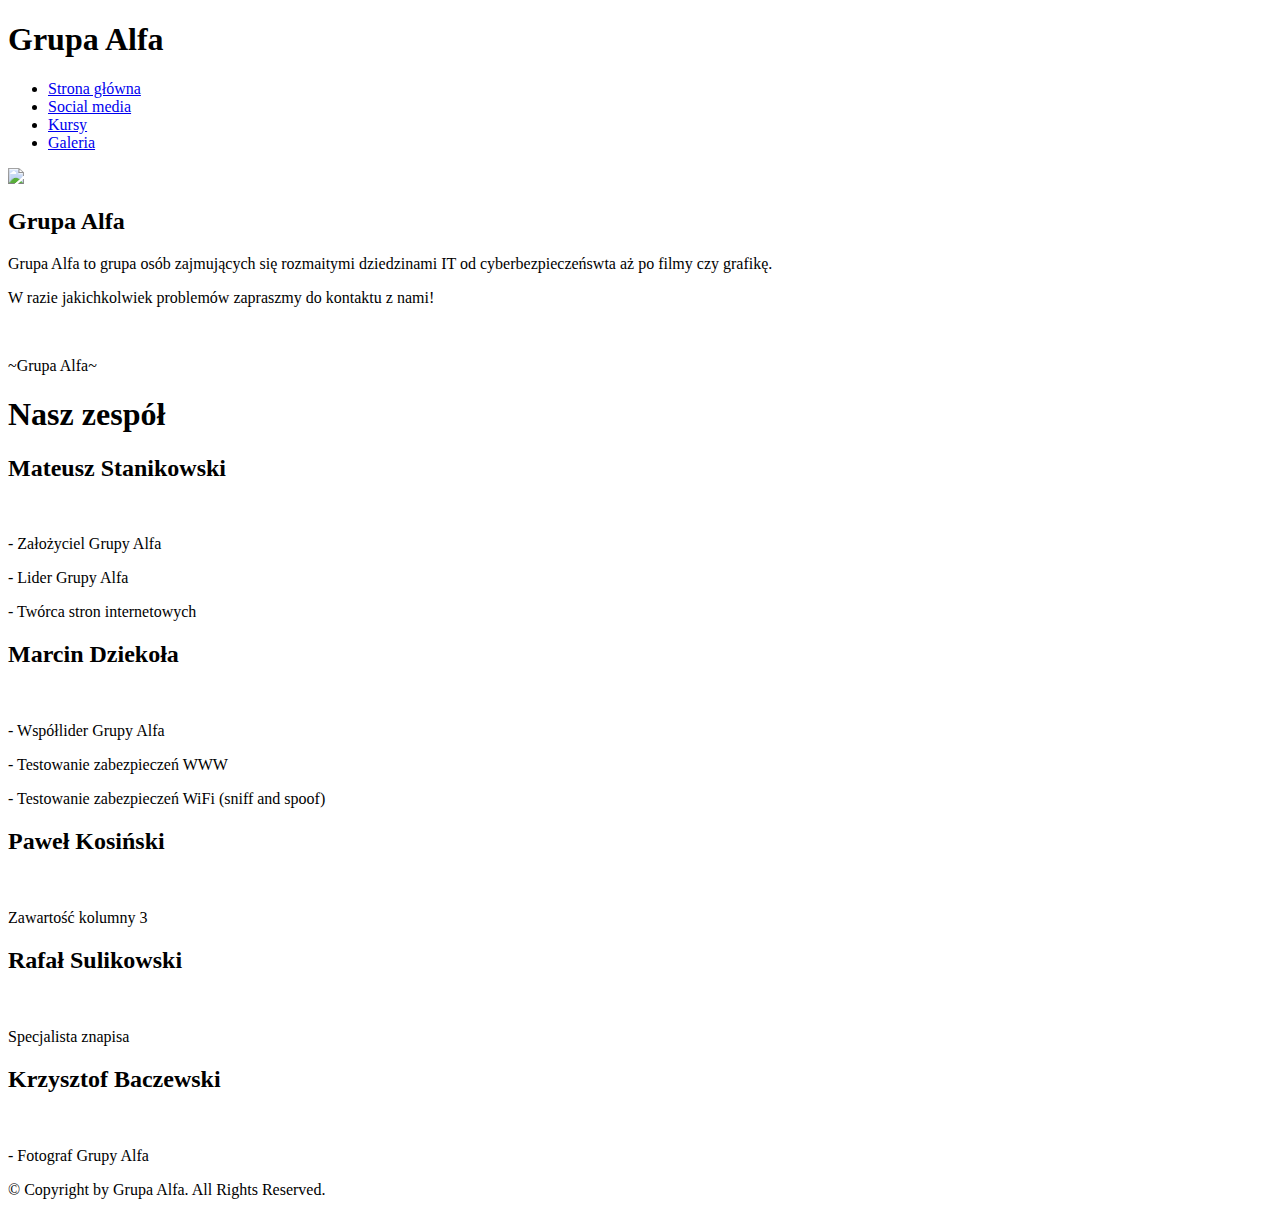
==== index.html @ f404fff1 "Create index.html" ====
<!DOCTYPE html>
<html>
<head>
  <meta charset="UTF-8">
  <title>Grupa Alfa</title>
 <link rel="stylesheet" href="style.css" type="text/css">
 <link rel="icon" href="images/icon.ico" type="icon/png">
</head>
<body>
  <header>
  	<div class="header-text">
    	<h1>Grupa Alfa</h1>
	</div>
  </header>

  <nav>
    <ul>
      <li><a href="index.html">Strona główna</a></li>
      <li><a href="socmedia.html">Social media</a></li>
      <li><a href="kursy.html">Kursy</a></li>
      <li><a href="galeria.html">Galeria</a></li>
    </ul>
  </nav>

  
  <div id="opis">
    <img src="images/logo.png">
    <br>
    <h2>Grupa Alfa</h2>
    <p> Grupa Alfa to grupa osób zajmujących się rozmaitymi dziedzinami IT od cyberbezpieczeńswta aż po filmy czy grafikę.</p>
      <p>W razie jakichkolwiek problemów zapraszmy do kontaktu z nami!</p>
      <br>
      <p>~Grupa Alfa~</p>
  </div>


<div class="naglowek">
  <h1>Nasz zespół</h1>
</div>


<div class="container">
  <div class="column">
    <h2>Mateusz Stanikowski</h2>
    <br>
    <p>- Założyciel Grupy Alfa</p>
    <p>- Lider Grupy Alfa</p>
    <p>- Twórca stron internetowych</p>
  </div>

  <div class="column">
    <h2>Marcin Dziekoła</h2>
    <br>
    <p>- Współlider Grupy Alfa</p>
    <p>- Testowanie zabezpieczeń WWW</p>
    <p>- Testowanie zabezpieczeń WiFi (sniff and spoof)</p>
  </div>

  <div class="column">
    <h2>Paweł Kosiński</h2>
    <br>
    <p>Zawartość kolumny 3</p>
  </div>
</div>

<div class="container1">
  <div class="column">
    <h2>Rafał Sulikowski</h2>
    <br>
    <p>Specjalista znapisa</p>
  </div>

  <div class="column">
    <h2>Krzysztof Baczewski</h2>
    <br>
    <p>- Fotograf Grupy Alfa</p>
  </div>
</div>

  <footer>
    <p>© Copyright by Grupa Alfa. All Rights Reserved.</p>
  </footer>
</body>
</html>
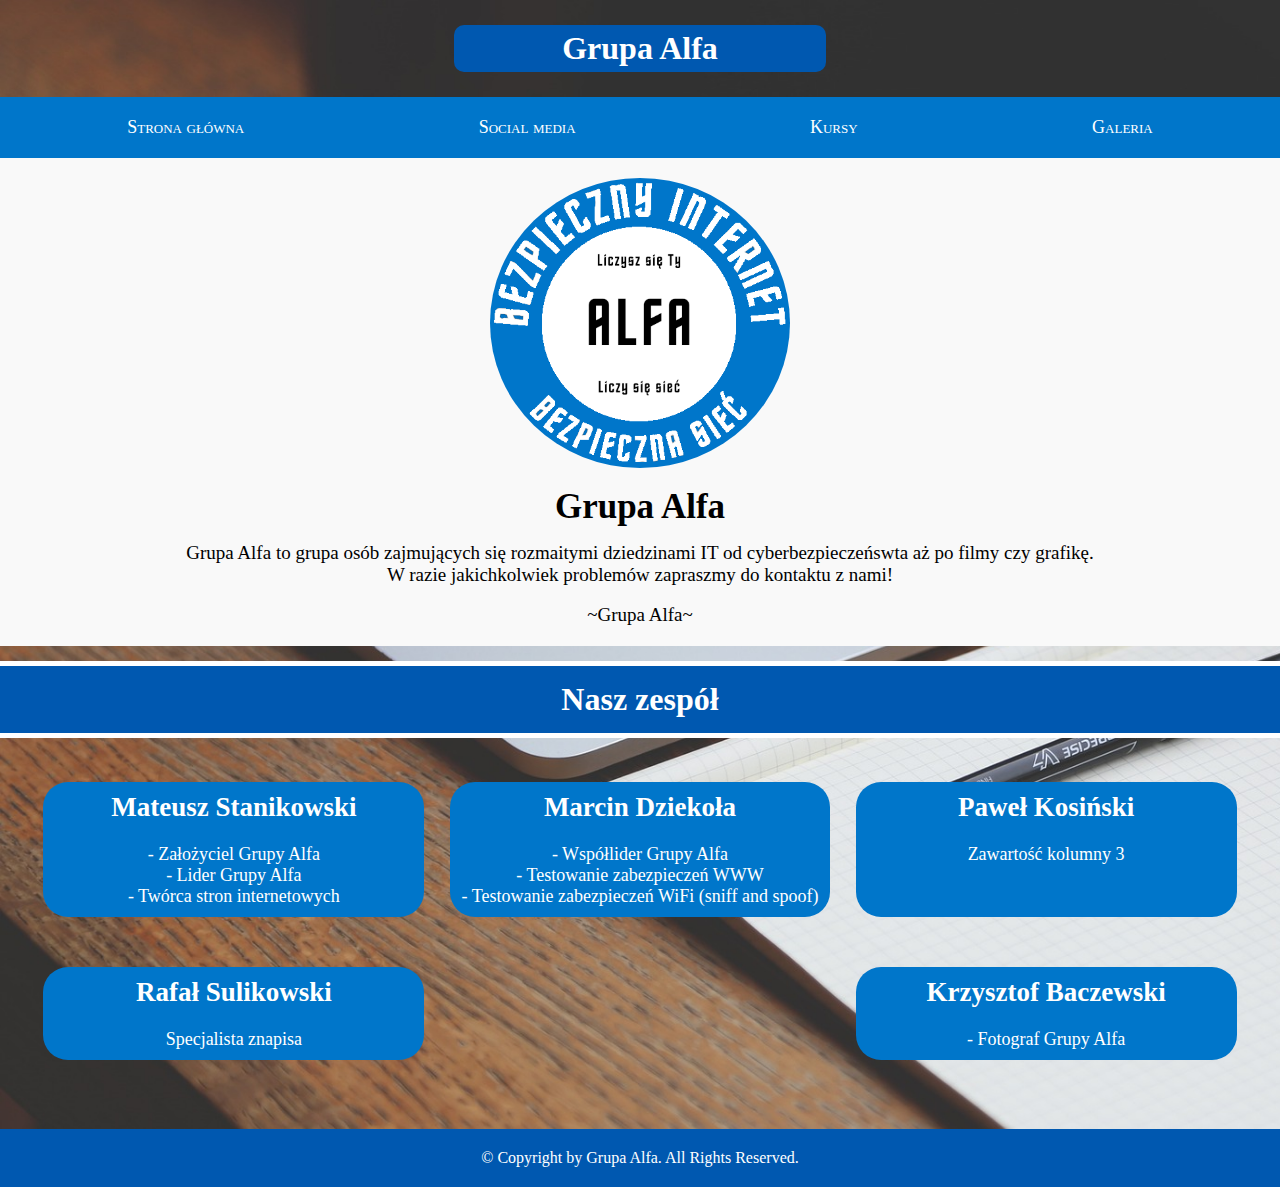
==== commit 05e4d9e5: "Add files via upload" ====
--- a/index.html
+++ b/index.html
@@ -1,84 +1,84 @@
-<!DOCTYPE html>
-<html>
-<head>
-  <meta charset="UTF-8">
-  <title>Grupa Alfa</title>
- <link rel="stylesheet" href="style.css" type="text/css">
- <link rel="icon" href="images/icon.ico" type="icon/png">
-</head>
-<body>
-  <header>
-  	<div class="header-text">
-    	<h1>Grupa Alfa</h1>
-	</div>
-  </header>
-
-  <nav>
-    <ul>
-      <li><a href="index.html">Strona główna</a></li>
-      <li><a href="socmedia.html">Social media</a></li>
-      <li><a href="kursy.html">Kursy</a></li>
-      <li><a href="galeria.html">Galeria</a></li>
-    </ul>
-  </nav>
-
-  
-  <div id="opis">
-    <img src="images/logo.png">
-    <br>
-    <h2>Grupa Alfa</h2>
-    <p> Grupa Alfa to grupa osób zajmujących się rozmaitymi dziedzinami IT od cyberbezpieczeńswta aż po filmy czy grafikę.</p>
-      <p>W razie jakichkolwiek problemów zapraszmy do kontaktu z nami!</p>
-      <br>
-      <p>~Grupa Alfa~</p>
-  </div>
-
-
-<div class="naglowek">
-  <h1>Nasz zespół</h1>
-</div>
-
-
-<div class="container">
-  <div class="column">
-    <h2>Mateusz Stanikowski</h2>
-    <br>
-    <p>- Założyciel Grupy Alfa</p>
-    <p>- Lider Grupy Alfa</p>
-    <p>- Twórca stron internetowych</p>
-  </div>
-
-  <div class="column">
-    <h2>Marcin Dziekoła</h2>
-    <br>
-    <p>- Współlider Grupy Alfa</p>
-    <p>- Testowanie zabezpieczeń WWW</p>
-    <p>- Testowanie zabezpieczeń WiFi (sniff and spoof)</p>
-  </div>
-
-  <div class="column">
-    <h2>Paweł Kosiński</h2>
-    <br>
-    <p>Zawartość kolumny 3</p>
-  </div>
-</div>
-
-<div class="container1">
-  <div class="column">
-    <h2>Rafał Sulikowski</h2>
-    <br>
-    <p>Specjalista znapisa</p>
-  </div>
-
-  <div class="column">
-    <h2>Krzysztof Baczewski</h2>
-    <br>
-    <p>- Fotograf Grupy Alfa</p>
-  </div>
-</div>
-
-  <footer>
-    <p>© Copyright by Grupa Alfa. All Rights Reserved.</p>
-  </footer>
-</body>
-</html>
+<!DOCTYPE html>
+<html>
+<head>
+  <meta charset="UTF-8">
+  <title>Grupa Alfa</title>
+ <link rel="stylesheet" href="style.css" type="text/css">
+ <link rel="icon" href="images/icon.ico" type="icon/png">
+</head>
+<body>
+  <header>
+  	<div class="header-text">
+    	<h1>Grupa Alfa</h1>
+	</div>
+  </header>
+
+  <nav>
+    <ul>
+      <li><a href="index.html">Strona główna</a></li>
+      <li><a href="socmedia.html">Social media</a></li>
+      <li><a href="kursy.html">Kursy</a></li>
+      <li><a href="galeria.html">Galeria</a></li>
+    </ul>
+  </nav>
+
+  
+  <div id="opis">
+    <img src="images/logo.png">
+    <br>
+    <h2>Grupa Alfa</h2>
+    <p> Grupa Alfa to grupa osób zajmujących się rozmaitymi dziedzinami IT od cyberbezpieczeńswta aż po filmy czy grafikę.</p>
+      <p>W razie jakichkolwiek problemów zapraszmy do kontaktu z nami!</p>
+      <br>
+      <p>~Grupa Alfa~</p>
+  </div>
+
+
+<div class="naglowek">
+  <h1>Nasz zespół</h1>
+</div>
+
+
+<div class="container">
+  <div class="column">
+    <h2>Mateusz Stanikowski</h2>
+    <br>
+    <p>- Założyciel Grupy Alfa</p>
+    <p>- Lider Grupy Alfa</p>
+    <p>- Twórca stron internetowych</p>
+  </div>
+
+  <div class="column">
+    <h2>Marcin Dziekoła</h2>
+    <br>
+    <p>- Współlider Grupy Alfa</p>
+    <p>- Testowanie zabezpieczeń WWW</p>
+    <p>- Testowanie zabezpieczeń WiFi (sniff and spoof)</p>
+  </div>
+
+  <div class="column">
+    <h2>Paweł Kosiński</h2>
+    <br>
+    <p>Zawartość kolumny 3</p>
+  </div>
+</div>
+
+<div class="container1">
+  <div class="column">
+    <h2>Rafał Sulikowski</h2>
+    <br>
+    <p>Specjalista znapisa</p>
+  </div>
+
+  <div class="column">
+    <h2>Krzysztof Baczewski</h2>
+    <br>
+    <p>- Fotograf Grupy Alfa</p>
+  </div>
+</div>
+
+  <footer>
+    <p>© Copyright by Grupa Alfa. All Rights Reserved.</p>
+  </footer>
+</body>
+</html>
--- a/style.css
+++ b/style.css
@@ -0,0 +1,148 @@
+	
+	body 
+	{
+		background-image: url(images/16.jpg);
+		background-size: cover;
+
+	}
+
+    body, h1, h2, h3, p, ul, li {
+      margin: 0;
+      padding: 0;
+    }
+
+    /* Styl nagłówka */
+    header {
+      color: white;
+      padding: 20px;
+      text-align: center;
+      
+    }
+
+    .header-text {
+    	background-color: #0058b0;
+    	padding: 5px;
+    	border-radius: 10px;
+    	margin: 5px;
+    	margin-left: 35%;
+    	text-align: center;
+    	margin-right: 35%;
+
+    }
+
+
+    /* Styl menu */
+    nav {
+      background-color: #0076ca;
+      color: #fff;
+      padding: 10px;
+    }
+
+
+
+    nav ul {
+      list-style-type: none;
+      margin: 0;
+      padding: 0;
+      display: flex;
+      justify-content: space-around;
+    }
+
+    nav ul li {
+      display: inline;
+      padding: 10px;
+      font-size: 18px;
+      font-variant: small-caps;
+    }
+
+    nav ul li:hover {
+      display: inline;
+      background-color: #0058b0;
+    }
+
+    nav ul li a {
+      color: #fff;
+      text-decoration: none;
+      padding: 5px;
+    }
+
+    img {
+      border-radius: 50%;
+      background-color: #0076ca;
+      width: 300px;
+      height: auto;
+    }
+
+    /* Styl opisu */
+    #opis {
+      background-color: #f9f9f9;
+      padding: 20px;
+      
+      text-align: center;
+    }
+
+    #opis h2{
+      margin: 15px;
+      font-size: 35px;
+    }
+
+    #opis p{
+      font-size: 19px;
+    }
+
+    .naglowek{
+      background-color: #0058b0;
+      margin-top: 15px ;
+      text-align: center;
+      padding: 15px;
+      color: white;
+      border-top:solid white 5px ;
+      border-bottom:solid white 5px ;
+    }
+
+
+    .container {
+  		display: flex;
+  		justify-content: space-between;
+  		padding: 3%;
+      padding-bottom: 2px;
+      margin: 0;
+
+	}
+
+  .container1 {
+    display: flex;
+    justify-content: space-between;
+    padding: 3%;
+    padding-bottom: 5%;
+    margin: 0;
+
+}
+
+	.column {
+  		flex-basis: 30%; /* szerokość każdej kolumny */
+  		padding: 10px;
+  		background-color:#0076ca ;
+  		color: white;
+  		text-align: center;
+      margin: 5px;
+      border-radius: 25px;
+      font-size: 18px;
+	}
+
+  .column:hover {
+    background-color:#0058b0 ;
+
+
+}
+
+
+    /* Styl stopki */
+    footer {
+      background-color:#0058b0;
+      color: #fff;
+      padding: 20px;
+      text-align: center;
+      margin-top: auto;
+  	  bottom: 0;
+    }
